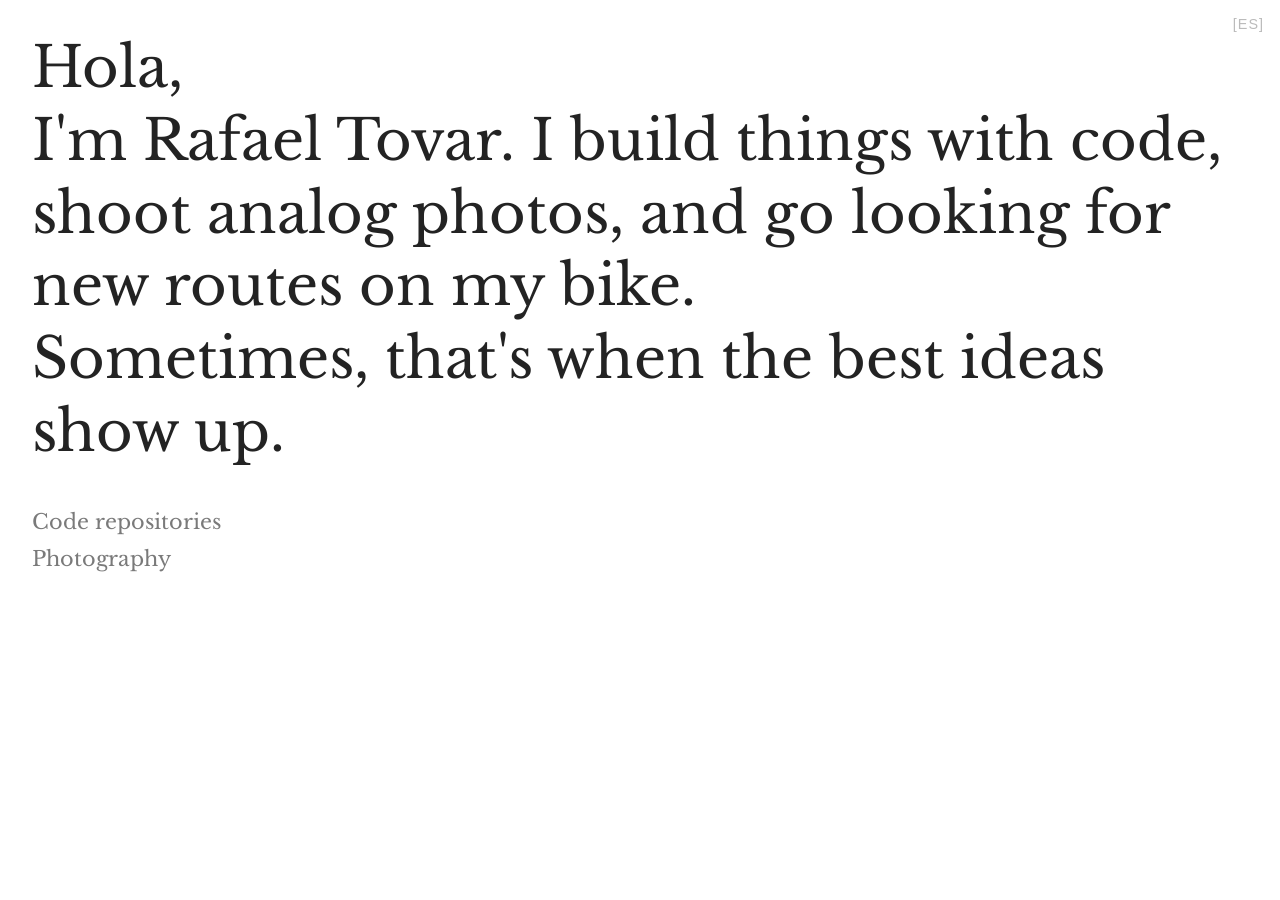
==== public/index.html @ 4460ddff "first commit" ====
<!DOCTYPE html>
<html lang="es">
<head>
  <meta charset="UTF-8">
  <meta name="viewport" content="width=device-width, initial-scale=1">
  <title>Rafael Tovar</title>
  <link href="https://fonts.googleapis.com/css2?family=Libre+Baskerville:wght@400;700&display=swap" rel="stylesheet">
  <style>
    html, body {
      height: 100%;
      margin: 0;
      padding: 0;
      background: #fff;
      font-family: 'Libre Baskerville', serif;
      color: #232323;
      min-height: 100vh;
    }
    body {
      display: flex;
      flex-direction: column;
      align-items: flex-start;
      justify-content: flex-start;
      height: 100vh;
      box-sizing: border-box;
      padding: 2rem;
    }
    .main-text {
      font-size: 3.5rem;
      text-align: left;
      line-height: 1.3;
      margin-bottom: 0;
    }
    .links-list {
      margin-top: 2.5rem;
      padding-left: 0;
      list-style: none;
    }
    .links-list li {
      margin-bottom: 0.7rem;
    }
    .links-list a {
      font-size: 1.3rem;
      color: #7a7a7a;
      text-decoration: none;
      font-family: 'Libre Baskerville', serif;
      transition: color 0.2s;
    }
    .links-list a:hover {
      color: #232323;
      text-decoration: underline;
    }
    @media (max-width: 600px) {
      body {
        padding: 1rem;
      }
      .main-text {
        font-size: 2rem;
      }
      .links-list a {
        font-size: 1rem;
      }
    }
  </style>
</head>
<body>
  <a id="lang-switch" href="#" style="
    position: absolute;
    top: 1rem;
    right: 1rem;
    font-size: 0.9rem;
    color: #bbb;
    text-decoration: none;
    font-family: sans-serif;
    letter-spacing: 1px;
    z-index: 10;
  ">[ES]</a>
  <div class="main-text" style="display: block;">
    <span id="saludo">Hi</span>,<br/> 
    <span id="main-text-en">
      I'm Rafael Tovar. I build things with code, shoot analog photos, and go looking for new routes on my bike. <br/>Sometimes, that's when the best ideas show up.
    </span>
    <span id="main-text-es" style="display: none;">
      Soy Rafael Tovar. Construyo cosas con código, disparo fotos en analógico y busco nuevas rutas en mi bicicleta. <br/>A veces, es ahí cuando aparecen las mejores ideas.
    </span>
  </div>
  <ul class="links-list">
    <li><a href="https://github.com/rafaeltovar" target="_blank">Code repositories</a></li>
    <li><a href="https://rafaeltovar.tumblr.com" target="_blank">Photography</a></li>
  </ul>
  <script>
    const saludos = ["Hi", "Hola", "Ciao", "Salut", "Hoi", "Olá"];
    let idx = 0;
    let lang = "en"; // default language
    let intervalId = null;

    function switchLang() {
      lang = lang === "en" ? "es" : "en";
      document.getElementById('main-text-en').style.display = lang === "en" ? "inherit" : "none";
      document.getElementById('main-text-es').style.display = lang === "es" ? "inherit" : "none";
      document.getElementById('lang-switch').textContent = lang === "en" ? "[ES]" : "[EN]";
      idx = 0;
      clearInterval(intervalId);
      startSaludoInterval();
    }

    document.getElementById('lang-switch').addEventListener('click', function(e) {
      e.preventDefault();
      switchLang();
    });

    function startSaludoInterval() {
      intervalId = setInterval(() => {
        idx = (idx + 1) % saludos.length;
        const saludoSpan = document.getElementById('saludo');
        if (saludoSpan) saludoSpan.textContent = saludos[idx];
        
      }, 1000);
    }

    startSaludoInterval();
  </script>
</body>
</html>
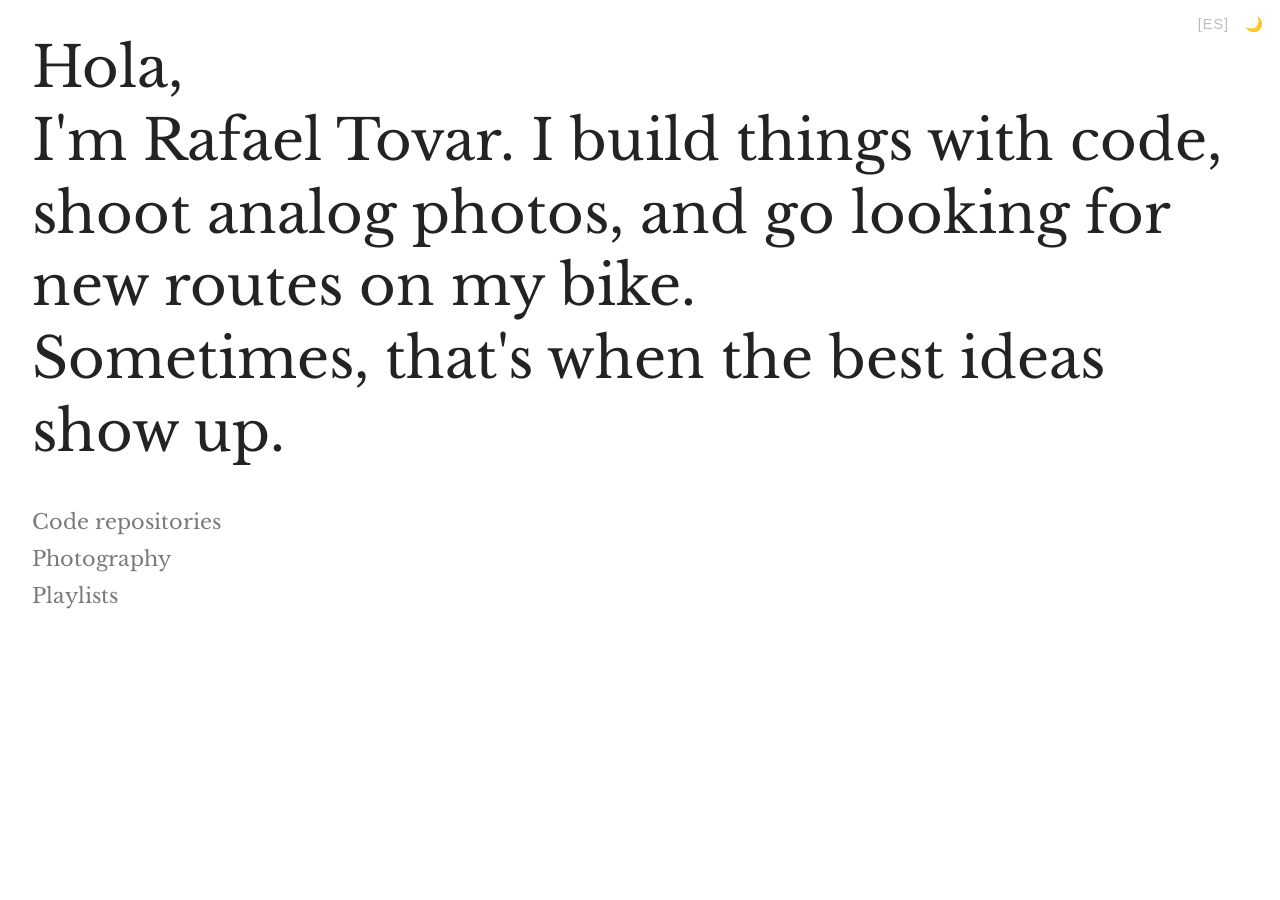
==== commit cb5da106: "add dark mode and autodetect mode" ====
--- a/public/index.html
+++ b/public/index.html
@@ -10,10 +10,9 @@
       height: 100%;
       margin: 0;
       padding: 0;
-      background: #fff;
       font-family: 'Libre Baskerville', serif;
-      color: #232323;
       min-height: 100vh;
+      /* color and background set by theme classes */
     }
     body {
       display: flex;
@@ -60,64 +59,125 @@
         font-size: 1rem;
       }
     }
+
+    /* Light theme */
+    .theme-light {
+      background: #fff;
+      color: #232323;
+    }
+    .theme-light .links-list a {
+      color: #7a7a7a;
+    }
+    .theme-light .links-list a:hover {
+      color: #232323;
+    }
+
+    /* Dark theme */
+    .theme-dark {
+      background: #181818;
+      color: #eaeaea;
+    }
+    .theme-dark .links-list a {
+      color: #bdbdbd;
+    }
+    .theme-dark .links-list a:hover {
+      color: #eaeaea;
+    }
+
+    /* Switchers */
+    .switchers {
+      position: absolute;
+      top: 1rem;
+      right: 1rem;
+      display: flex;
+      gap: 1rem;
+      z-index: 10;
+    }
+    .switch-link {
+      font-size: 0.9rem;
+      color: #bbb;
+      text-decoration: none;
+      font-family: sans-serif;
+      letter-spacing: 1px;
+      cursor: pointer;
+      background: none;
+      border: none;
+      padding: 0;
+    }
+    .switch-link:focus {
+      outline: 1px dotted #bbb;
+    }
   </style>
 </head>
 <body>
-  <a id="lang-switch" href="#" style="
-    position: absolute;
-    top: 1rem;
-    right: 1rem;
-    font-size: 0.9rem;
-    color: #bbb;
-    text-decoration: none;
-    font-family: sans-serif;
-    letter-spacing: 1px;
-    z-index: 10;
-  ">[ES]</a>
-  <div class="main-text" style="display: block;">
-    <span id="saludo">Hi</span>,<br/> 
-    <span id="main-text-en">
-      I'm Rafael Tovar. I build things with code, shoot analog photos, and go looking for new routes on my bike. <br/>Sometimes, that's when the best ideas show up.
-    </span>
-    <span id="main-text-es" style="display: none;">
-      Soy Rafael Tovar. Construyo cosas con código, disparo fotos en analógico y busco nuevas rutas en mi bicicleta. <br/>A veces, es ahí cuando aparecen las mejores ideas.
-    </span>
-  </div>
-  <ul class="links-list">
-    <li><a href="https://github.com/rafaeltovar" target="_blank">Code repositories</a></li>
-    <li><a href="https://rafaeltovar.tumblr.com" target="_blank">Photography</a></li>
-  </ul>
-  <script>
-    const saludos = ["Hi", "Hola", "Ciao", "Salut", "Hoi", "Olá"];
-    let idx = 0;
-    let lang = "en"; // default language
-    let intervalId = null;
+    <div class="switchers">
+      <a id="lang-switch" class="switch-link" href="#">[ES]</a>
+      <button id="theme-switch" class="switch-link" type="button">🌙</button>
+    </div>
+    <div class="main-text" style="display: block;">
+      <span id="saludo">Hi</span>,<br/> 
+      <span id="main-text-en">
+        I'm Rafael Tovar. I build things with code, shoot analog photos, and go looking for new routes on my bike. <br/>Sometimes, that's when the best ideas show up.
+      </span>
+      <span id="main-text-es" style="display: none;">
+        Soy Rafael Tovar. Construyo cosas con código, disparo fotos en analógico y busco nuevas rutas con mi bici <br/>A veces, es ahí cuando aparecen las mejores ideas.
+      </span>
+    </div>
+    <ul class="links-list">
+      <li><a href="https://github.com/rafaeltovar" target="_blank">Code repositories</a></li>
+      <li><a href="https://rafaeltovar.tumblr.com" target="_blank">Photography</a></li>
+      <li><a href="https://open.spotify.com/user/fitopaldi" target="_blank">Playlists</a></li>
+    </ul>
+    <script>
+      const saludos = ["Hi", "Hola", "Ciao", "Salut", "Hoi", "Olá"];
+      let idx = 0;
+      let lang = "en"; // default language
+      let intervalId = null;
 
-    function switchLang() {
-      lang = lang === "en" ? "es" : "en";
-      document.getElementById('main-text-en').style.display = lang === "en" ? "inherit" : "none";
-      document.getElementById('main-text-es').style.display = lang === "es" ? "inherit" : "none";
-      document.getElementById('lang-switch').textContent = lang === "en" ? "[ES]" : "[EN]";
-      idx = 0;
-      clearInterval(intervalId);
+      // Theme logic
+      const prefersDark = window.matchMedia('(prefers-color-scheme: dark)').matches;
+      const themeKey = 'theme';
+      let theme = localStorage.getItem(themeKey) || (prefersDark ? 'dark' : 'light');
+
+      function applyTheme() {
+        document.documentElement.classList.remove('theme-light', 'theme-dark');
+        document.documentElement.classList.add(theme === 'dark' ? 'theme-dark' : 'theme-light');
+        document.getElementById('theme-switch').textContent = theme === 'dark' ? '☀️' : '🌙';
+      }
+
+      document.getElementById('theme-switch').addEventListener('click', function() {
+        theme = theme === 'dark' ? 'light' : 'dark';
+        localStorage.setItem(themeKey, theme);
+        applyTheme();
+      });
+
+      applyTheme();
+
+      // Language logic
+      function switchLang() {
+        lang = lang === "en" ? "es" : "en";
+        document.getElementById('main-text-en').style.display = lang === "en" ? "inherit" : "none";
+        document.getElementById('main-text-es').style.display = lang === "es" ? "inherit" : "none";
+        document.getElementById('lang-switch').textContent = lang === "en" ? "[ES]" : "[EN]";
+        idx = 0;
+        clearInterval(intervalId);
+        startSaludoInterval();
+      }
+
+      document.getElementById('lang-switch').addEventListener('click', function(e) {
+        e.preventDefault();
+        switchLang();
+      });
+
+      function startSaludoInterval() {
+        intervalId = setInterval(() => {
+          idx = (idx + 1) % saludos.length;
+          const saludoSpan = document.getElementById('saludo');
+          if (saludoSpan) saludoSpan.textContent = saludos[idx];
+        }, 1000);
+      }
+
       startSaludoInterval();
-    }
-
-    document.getElementById('lang-switch').addEventListener('click', function(e) {
-      e.preventDefault();
-      switchLang();
-    });
-
-    function startSaludoInterval() {
-      intervalId = setInterval(() => {
-        idx = (idx + 1) % saludos.length;
-        const saludoSpan = document.getElementById('saludo');
-        if (saludoSpan) saludoSpan.textContent = saludos[idx];
-        
-      }, 1000);
-    }
-
-    startSaludoInterval();
-  </script>
-</body>
+    </script>
+  </body>
 </html>
